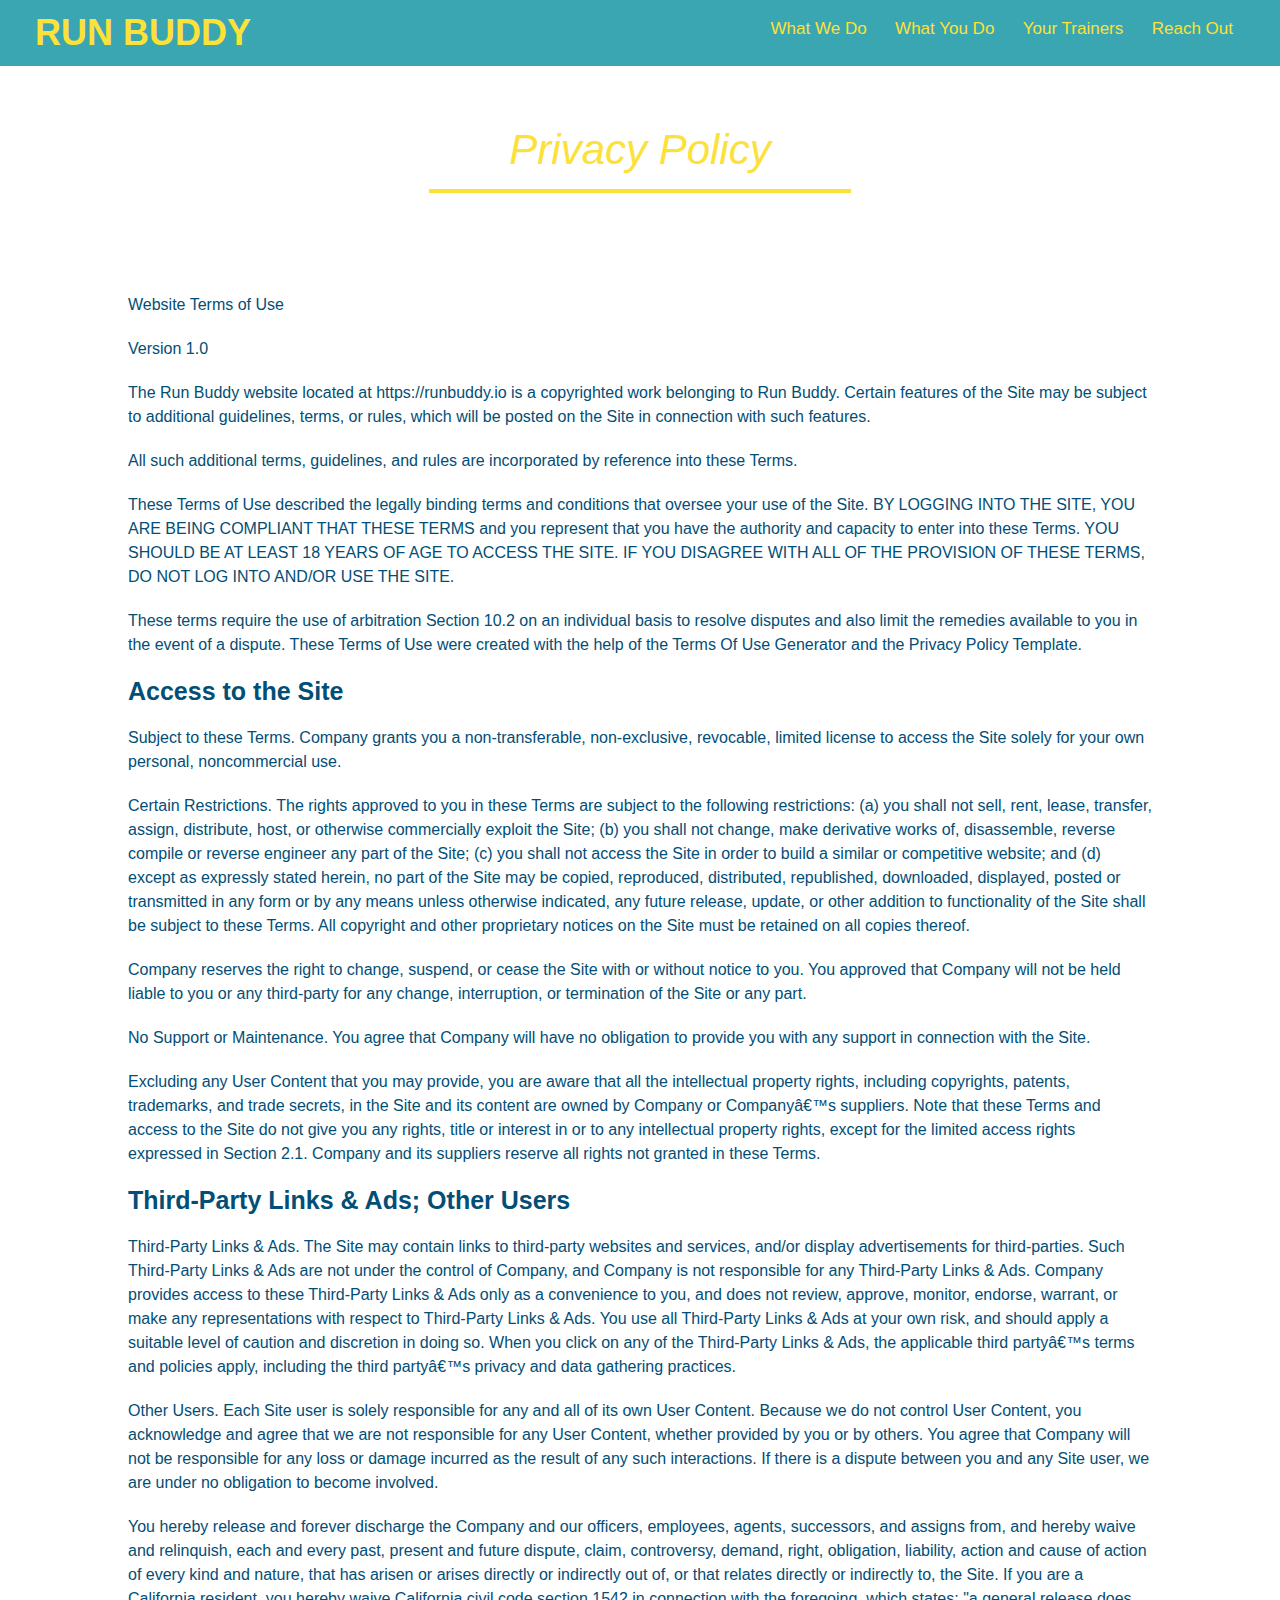
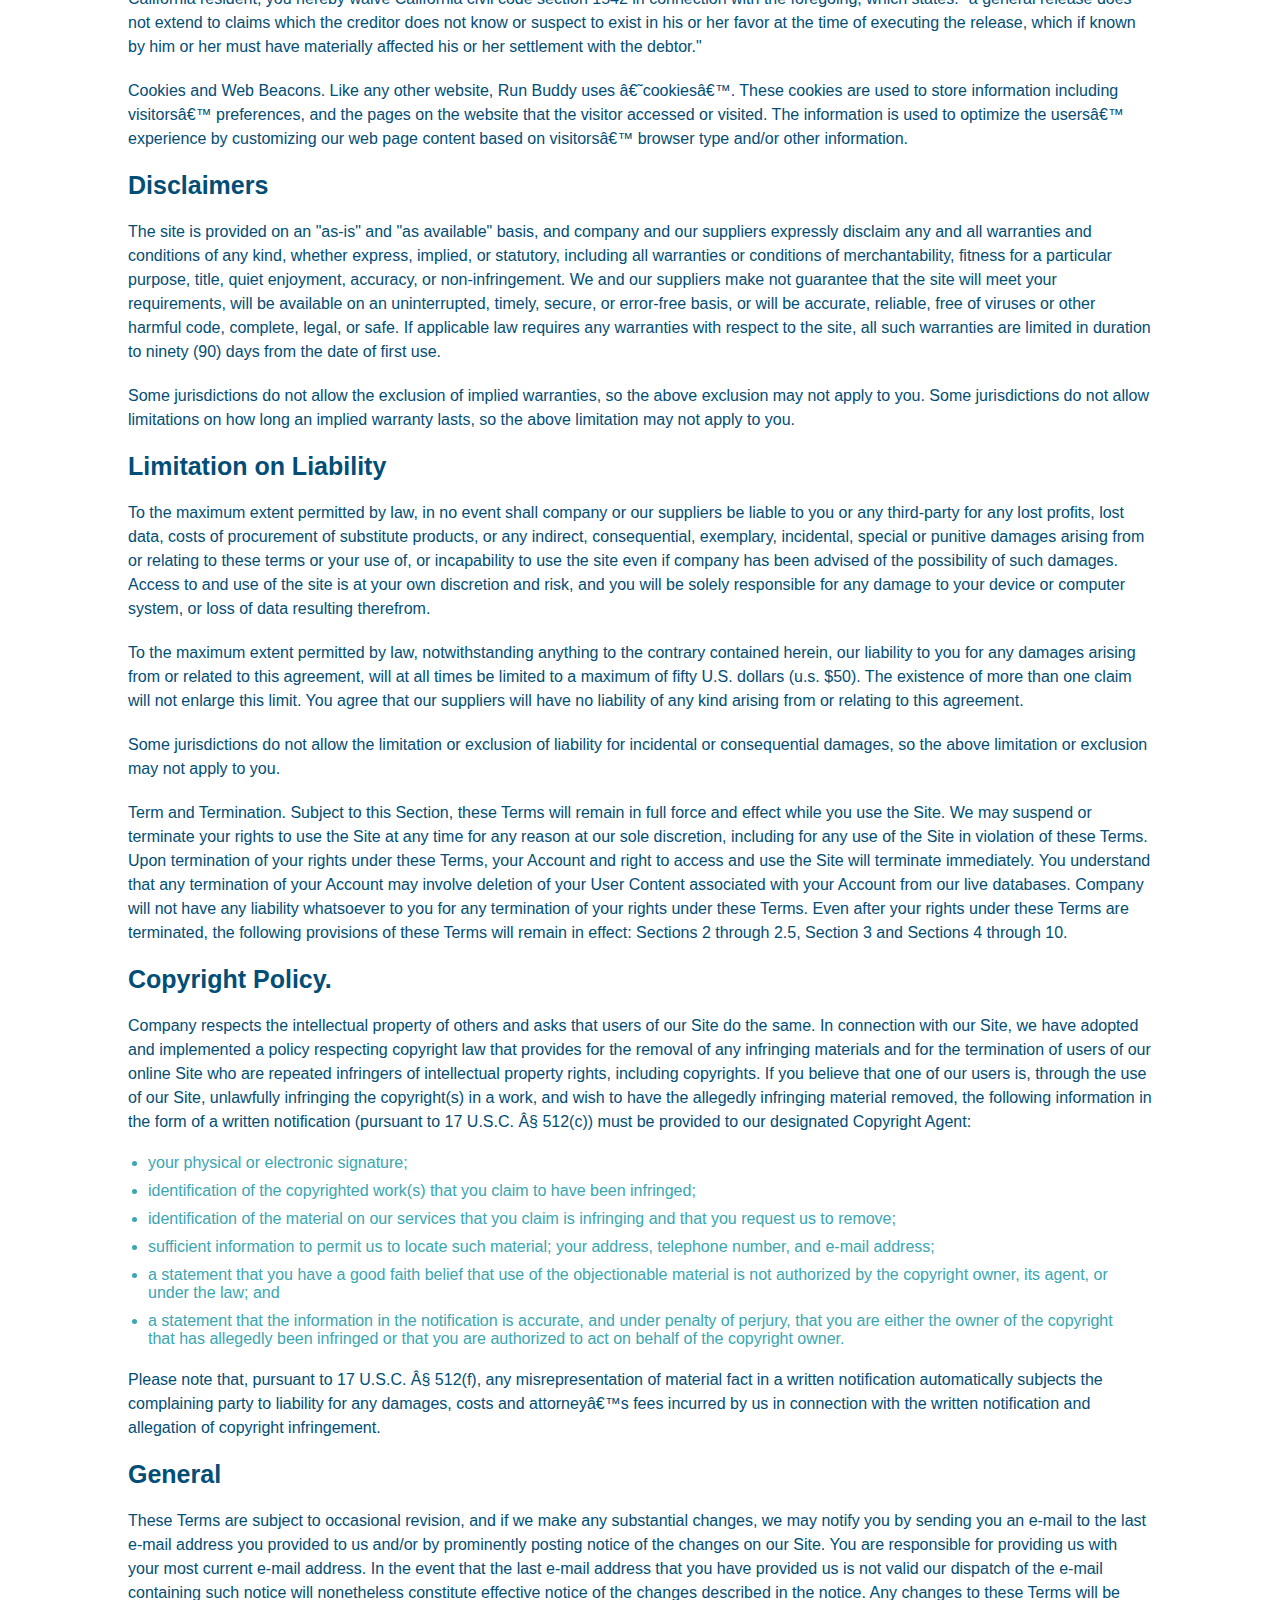
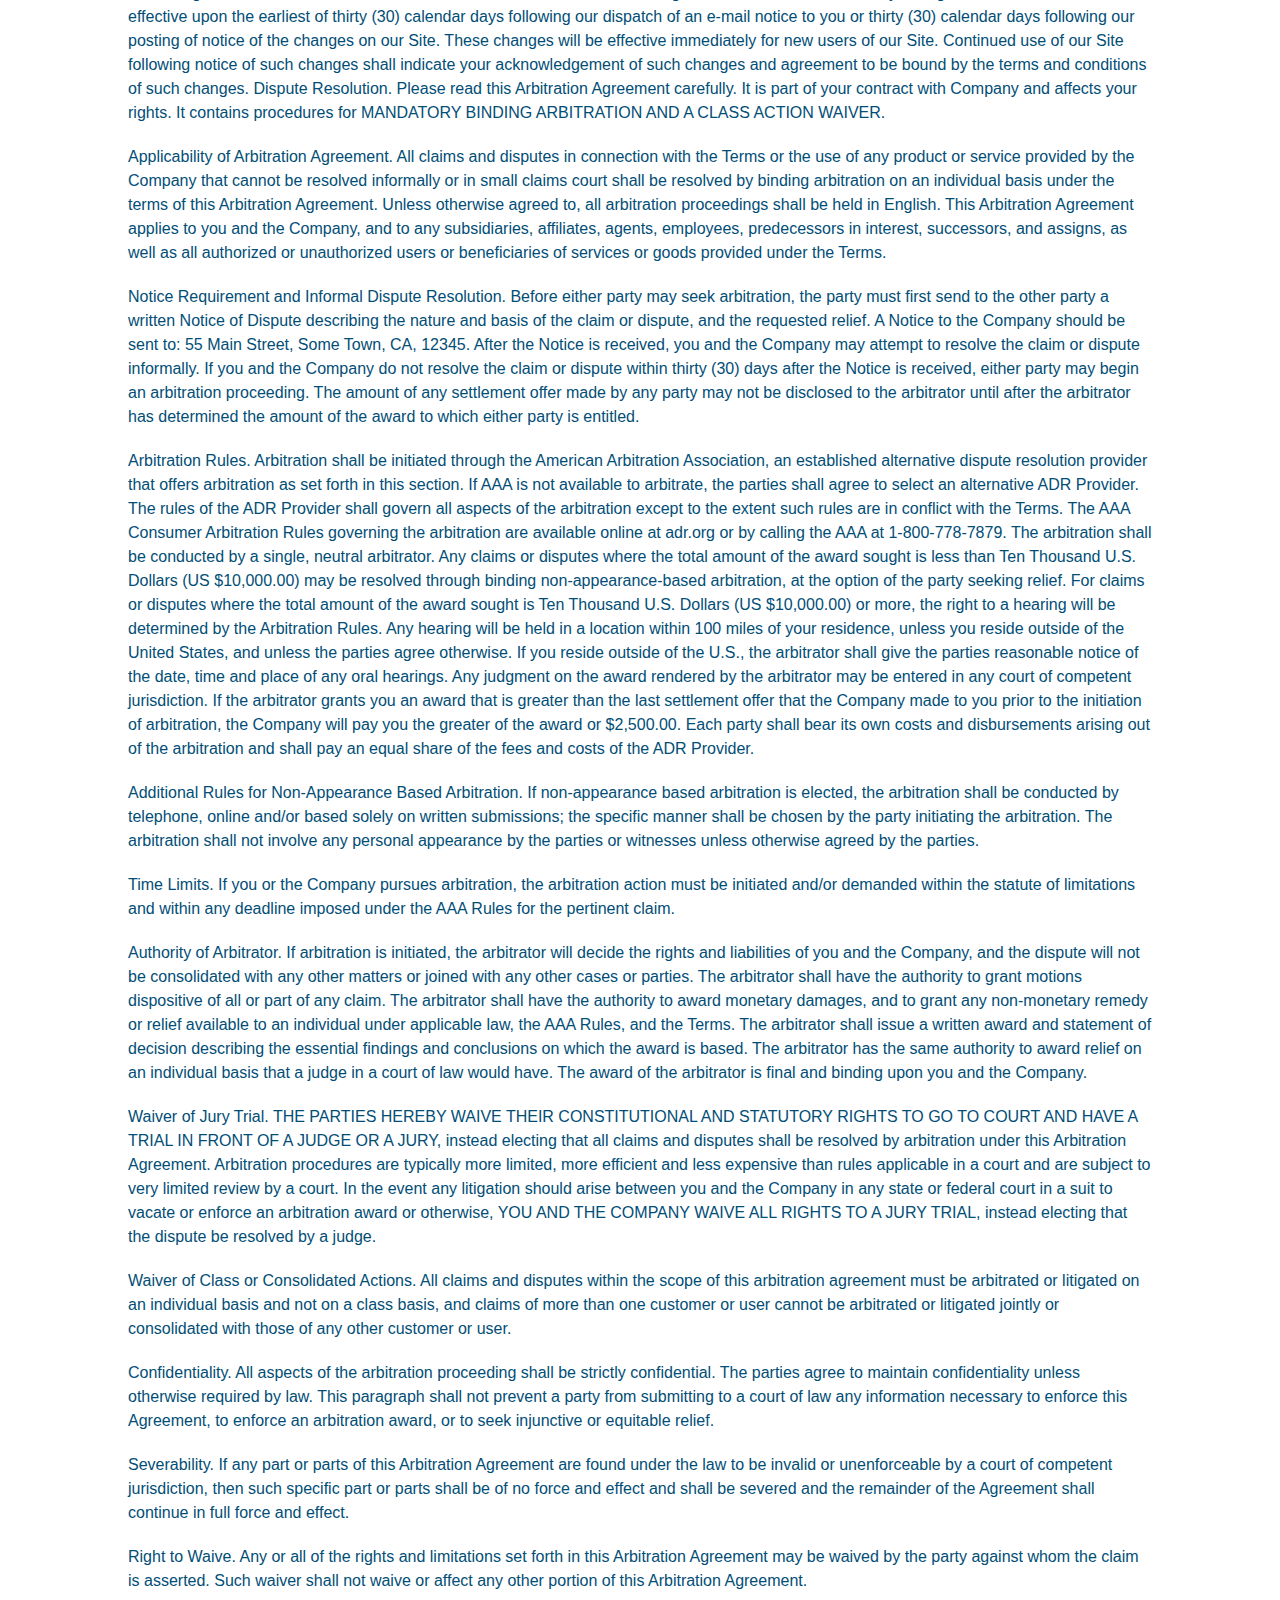
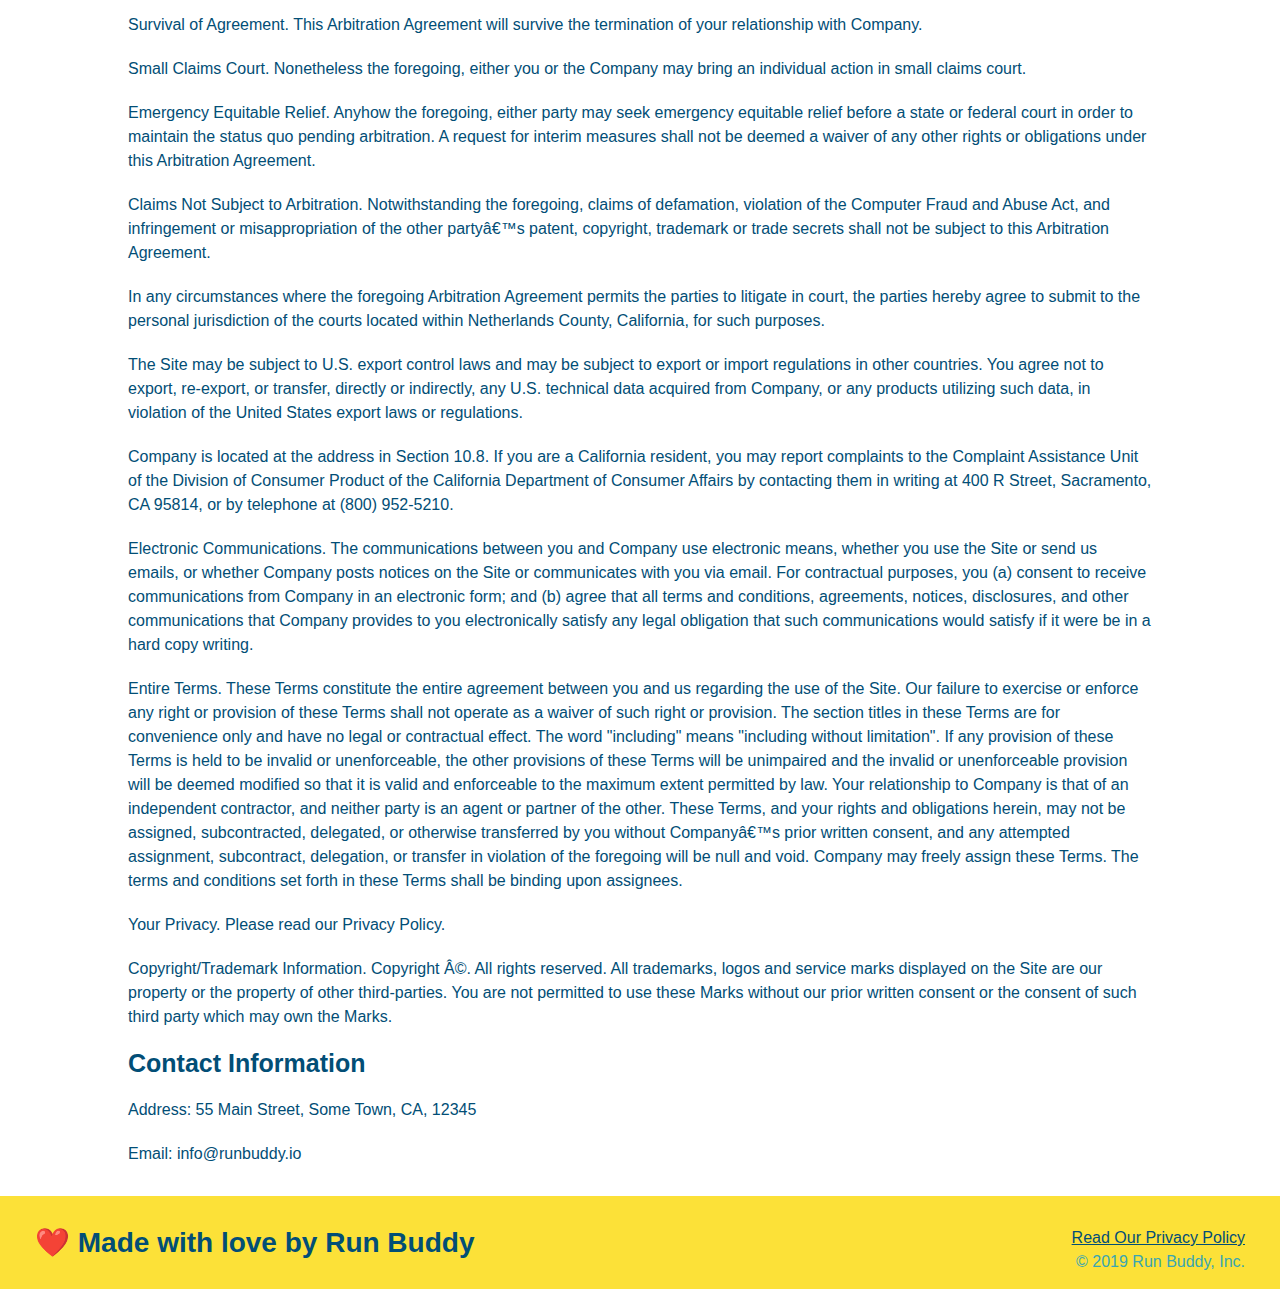
==== privacy-policy.html @ 0199afc4 "add privacy policy" ====
<!DOCTYPE html>
<html lang="en">
    <head>
        <meta charset="UTF-8" />
        <title>Privacy Policy - Run Buddy</title>
        <link rel="stylesheet" href="./assets/css/style.css">
        <link rel="stylesheet" href="./assets/css/secondary-styles.css">
    </head>
    <body>
        <header>
            <h1>
                <a href="/">RUN BUDDY</a>
            </h1>
            <nav>
                <ul>
                    <li>
                        <a href="./index.html#what-we-do">What We Do</a>
                    </li>
                    <li>
                        <a href="./index.html#what-you-do">What You Do</a>
                    </li>
                    <li>
                        <a href="./index.html#your-trainers">Your Trainers</a>
                    </li>
                    <li>
                        <a href="./index.html#reach-out">Reach Out</a>
                    </li>
                </ul>
            </nav>
        </header>
        <section class="hero">
            <h2 class="page-title">
                Privacy Policy
            </h2>
        </section>
        <article class="secondary-content">
            <div class="hero hero-secondary"></div>
            <p>
                Website Terms of Use
              </p>
        
              <p>
                Version 1.0
              </p>
        
              <p>
                The Run Buddy website located at https://runbuddy.io is a copyrighted work belonging to Run Buddy. Certain
                features of the Site may be subject to additional guidelines, terms, or rules, which will be posted on the Site
                in connection with such features.
              </p>
        
              <p>
                All such additional terms, guidelines, and rules are incorporated by reference into these Terms.
              </p>
        
              <p>
                These Terms of Use described the legally binding terms and conditions that oversee your use of the Site. BY
                LOGGING INTO THE SITE, YOU ARE BEING COMPLIANT THAT THESE TERMS and you represent that you have the authority
                and capacity to enter into these Terms. YOU SHOULD BE AT LEAST 18 YEARS OF AGE TO ACCESS THE SITE. IF YOU
                DISAGREE WITH ALL OF THE PROVISION OF THESE TERMS, DO NOT LOG INTO AND/OR USE THE SITE.
              </p>
        
              <p>
                These terms require the use of arbitration Section 10.2 on an individual basis to resolve disputes and also
                limit the remedies available to you in the event of a dispute. These Terms of Use were created with the help of
                the Terms Of Use Generator and the Privacy Policy Template.
              </p>
        
              <h3>
                Access to the Site
              </h3>
        
              <p>
                Subject to these Terms. Company grants you a non-transferable, non-exclusive, revocable, limited license to
                access the Site solely for your own personal, noncommercial use.
              </p>
        
              <p>
                Certain Restrictions. The rights approved to you in these Terms are subject to the following restrictions: (a)
                you shall not sell, rent, lease, transfer, assign, distribute, host, or otherwise commercially exploit the Site;
                (b) you shall not change, make derivative works of, disassemble, reverse compile or reverse engineer any part of
                the Site; (c) you shall not access the Site in order to build a similar or competitive website; and (d) except
                as expressly stated herein, no part of the Site may be copied, reproduced, distributed, republished, downloaded,
                displayed, posted or transmitted in any form or by any means unless otherwise indicated, any future release,
                update, or other addition to functionality of the Site shall be subject to these Terms. All copyright and other
                proprietary notices on the Site must be retained on all copies thereof.
              </p>
        
              <p>
                Company reserves the right to change, suspend, or cease the Site with or without notice to you. You approved
                that Company will not be held liable to you or any third-party for any change, interruption, or termination of
                the Site or any part.
              </p>
        
              <p>
                No Support or Maintenance. You agree that Company will have no obligation to provide you with any support in
                connection with the Site.
              </p>
        
              <p>
                Excluding any User Content that you may provide, you are aware that all the intellectual property rights,
                including copyrights, patents, trademarks, and trade secrets, in the Site and its content are owned by Company
                or Companyâ€™s suppliers. Note that these Terms and access to the Site do not give you any rights, title or
                interest in or to any intellectual property rights, except for the limited access rights expressed in Section
                2.1. Company and its suppliers reserve all rights not granted in these Terms.
              </p>
        
              <h3>
                Third-Party Links & Ads; Other Users
              </h3>
        
              <p>
                Third-Party Links & Ads. The Site may contain links to third-party websites and services, and/or display
                advertisements for third-parties. Such Third-Party Links & Ads are not under the control of Company, and Company
                is not responsible for any Third-Party Links & Ads. Company provides access to these Third-Party Links & Ads
                only as a convenience to you, and does not review, approve, monitor, endorse, warrant, or make any
                representations with respect to Third-Party Links & Ads. You use all Third-Party Links & Ads at your own risk,
                and should apply a suitable level of caution and discretion in doing so. When you click on any of the
                Third-Party Links & Ads, the applicable third partyâ€™s terms and policies apply, including the third partyâ€™s
                privacy and data gathering practices.
              </p>
        
              <p>
                Other Users. Each Site user is solely responsible for any and all of its own User Content. Because we do not
                control User Content, you acknowledge and agree that we are not responsible for any User Content, whether
                provided by you or by others. You agree that Company will not be responsible for any loss or damage incurred as
                the result of any such interactions. If there is a dispute between you and any Site user, we are under no
                obligation to become involved.
              </p>
        
              <p>
                You hereby release and forever discharge the Company and our officers, employees, agents, successors, and
                assigns from, and hereby waive and relinquish, each and every past, present and future dispute, claim,
                controversy, demand, right, obligation, liability, action and cause of action of every kind and nature, that has
                arisen or arises directly or indirectly out of, or that relates directly or indirectly to, the Site. If you are
                a California resident, you hereby waive California civil code section 1542 in connection with the foregoing,
                which states: "a general release does not extend to claims which the creditor does not know or suspect to exist
                in his or her favor at the time of executing the release, which if known by him or her must have materially
                affected his or her settlement with the debtor."
              </p>
        
              <p>
                Cookies and Web Beacons. Like any other website, Run Buddy uses â€˜cookiesâ€™. These cookies are used to store
                information including visitorsâ€™ preferences, and the pages on the website that the visitor accessed or visited.
                The information is used to optimize the usersâ€™ experience by customizing our web page content based on visitorsâ€™
                browser type and/or other information.
              </p>
        
              <h3>
                Disclaimers
              </h3>
        
              <p>
                The site is provided on an "as-is" and "as available" basis, and company and our suppliers expressly disclaim
                any and all warranties and conditions of any kind, whether express, implied, or statutory, including all
                warranties or conditions of merchantability, fitness for a particular purpose, title, quiet enjoyment, accuracy,
                or non-infringement. We and our suppliers make not guarantee that the site will meet your requirements, will be
                available on an uninterrupted, timely, secure, or error-free basis, or will be accurate, reliable, free of
                viruses or other harmful code, complete, legal, or safe. If applicable law requires any warranties with respect
                to the site, all such warranties are limited in duration to ninety (90) days from the date of first use.
              </p>
        
              <p>
                Some jurisdictions do not allow the exclusion of implied warranties, so the above exclusion may not apply to
                you. Some jurisdictions do not allow limitations on how long an implied warranty lasts, so the above limitation
                may not apply to you.
              </p>
        
              <h3>
                Limitation on Liability
              </h3>
        
              <p>
                To the maximum extent permitted by law, in no event shall company or our suppliers be liable to you or any
                third-party for any lost profits, lost data, costs of procurement of substitute products, or any indirect,
                consequential, exemplary, incidental, special or punitive damages arising from or relating to these terms or
                your use of, or incapability to use the site even if company has been advised of the possibility of such
                damages. Access to and use of the site is at your own discretion and risk, and you will be solely responsible
                for any damage to your device or computer system, or loss of data resulting therefrom.
              </p>
        
              <p>
                To the maximum extent permitted by law, notwithstanding anything to the contrary contained herein, our liability
                to you for any damages arising from or related to this agreement, will at all times be limited to a maximum of
                fifty U.S. dollars (u.s. $50). The existence of more than one claim will not enlarge this limit. You agree that
                our suppliers will have no liability of any kind arising from or relating to this agreement.
              </p>
        
              <p>
                Some jurisdictions do not allow the limitation or exclusion of liability for incidental or consequential
                damages, so the above limitation or exclusion may not apply to you.
              </p>
        
              <p>
                Term and Termination. Subject to this Section, these Terms will remain in full force and effect while you use
                the Site. We may suspend or terminate your rights to use the Site at any time for any reason at our sole
                discretion, including for any use of the Site in violation of these Terms. Upon termination of your rights under
                these Terms, your Account and right to access and use the Site will terminate immediately. You understand that
                any termination of your Account may involve deletion of your User Content associated with your Account from our
                live databases. Company will not have any liability whatsoever to you for any termination of your rights under
                these Terms. Even after your rights under these Terms are terminated, the following provisions of these Terms
                will remain in effect: Sections 2 through 2.5, Section 3 and Sections 4 through 10.
              </p>
        
              <h3>
                Copyright Policy.
              </h3>
        
              <p>
                Company respects the intellectual property of others and asks that users of our Site do the same. In connection
                with our Site, we have adopted and implemented a policy respecting copyright law that provides for the removal
                of any infringing materials and for the termination of users of our online Site who are repeated infringers of
                intellectual property rights, including copyrights. If you believe that one of our users is, through the use of
                our Site, unlawfully infringing the copyright(s) in a work, and wish to have the allegedly infringing material
                removed, the following information in the form of a written notification (pursuant to 17 U.S.C. Â§ 512(c)) must
                be provided to our designated Copyright Agent:
              </p>
        
              <ul>
                <li>
                  your physical or electronic signature;
                </li>
                <li>
                  identification of the copyrighted work(s) that you claim to have been infringed;
                </li>
                <li>
                  identification of the material on our services that you claim is infringing and that you request us to remove;
                </li>
                <li>
                  sufficient information to permit us to locate such material; your address, telephone number, and e-mail
                  address;
                </li>
                <li>
                  a statement that you have a good faith belief that use of the objectionable material is not authorized by the
                  copyright owner, its agent, or under the law; and
                </li>
                <li>
                  a statement that the information in the notification is accurate, and under penalty of perjury, that you are
                  either the owner of the copyright that has allegedly been infringed or that you are authorized to act on
                  behalf of the copyright owner.
                </li>
              </ul>
        
              <p>
                Please note that, pursuant to 17 U.S.C. Â§ 512(f), any misrepresentation of material fact in a written
                notification automatically subjects the complaining party to liability for any damages, costs and attorneyâ€™s
                fees incurred by us in connection with the written notification and allegation of copyright infringement.
              </p>
        
              <h3>
                General
              </h3>
        
              <p>
                These Terms are subject to occasional revision, and if we make any substantial changes, we may notify you by
                sending you an e-mail to the last e-mail address you provided to us and/or by prominently posting notice of the
                changes on our Site. You are responsible for providing us with your most current e-mail address. In the event
                that the last e-mail address that you have provided us is not valid our dispatch of the e-mail containing such
                notice will nonetheless constitute effective notice of the changes described in the notice. Any changes to these
                Terms will be effective upon the earliest of thirty (30) calendar days following our dispatch of an e-mail
                notice to you or thirty (30) calendar days following our posting of notice of the changes on our Site. These
                changes will be effective immediately for new users of our Site. Continued use of our Site following notice of
                such changes shall indicate your acknowledgement of such changes and agreement to be bound by the terms and
                conditions of such changes. Dispute Resolution. Please read this Arbitration Agreement carefully. It is part of
                your contract with Company and affects your rights. It contains procedures for MANDATORY BINDING ARBITRATION AND
                A CLASS ACTION WAIVER.
              </p>
        
              <p>
                Applicability of Arbitration Agreement. All claims and disputes in connection with the Terms or the use of any
                product or service provided by the Company that cannot be resolved informally or in small claims court shall be
                resolved by binding arbitration on an individual basis under the terms of this Arbitration Agreement. Unless
                otherwise agreed to, all arbitration proceedings shall be held in English. This Arbitration Agreement applies to
                you and the Company, and to any subsidiaries, affiliates, agents, employees, predecessors in interest,
                successors, and assigns, as well as all authorized or unauthorized users or beneficiaries of services or goods
                provided under the Terms.
              </p>
        
              <p>
                Notice Requirement and Informal Dispute Resolution. Before either party may seek arbitration, the party must
                first send to the other party a written Notice of Dispute describing the nature and basis of the claim or
                dispute, and the requested relief. A Notice to the Company should be sent to: 55 Main Street, Some Town, CA,
                12345. After the Notice is received, you and the Company may attempt to resolve the claim or dispute informally.
                If you and the Company do not resolve the claim or dispute within thirty (30) days after the Notice is received,
                either party may begin an arbitration proceeding. The amount of any settlement offer made by any party may not
                be disclosed to the arbitrator until after the arbitrator has determined the amount of the award to which either
                party is entitled.
              </p>
        
              <p>
                Arbitration Rules. Arbitration shall be initiated through the American Arbitration Association, an established
                alternative dispute resolution provider that offers arbitration as set forth in this section. If AAA is not
                available to arbitrate, the parties shall agree to select an alternative ADR Provider. The rules of the ADR
                Provider shall govern all aspects of the arbitration except to the extent such rules are in conflict with the
                Terms. The AAA Consumer Arbitration Rules governing the arbitration are available online at adr.org or by
                calling the AAA at 1-800-778-7879. The arbitration shall be conducted by a single, neutral arbitrator. Any
                claims or disputes where the total amount of the award sought is less than Ten Thousand U.S. Dollars (US
                $10,000.00) may be resolved through binding non-appearance-based arbitration, at the option of the party seeking
                relief. For claims or disputes where the total amount of the award sought is Ten Thousand U.S. Dollars (US
                $10,000.00) or more, the right to a hearing will be determined by the Arbitration Rules. Any hearing will be
                held in a location within 100 miles of your residence, unless you reside outside of the United States, and
                unless the parties agree otherwise. If you reside outside of the U.S., the arbitrator shall give the parties
                reasonable notice of the date, time and place of any oral hearings. Any judgment on the award rendered by the
                arbitrator may be entered in any court of competent jurisdiction. If the arbitrator grants you an award that is
                greater than the last settlement offer that the Company made to you prior to the initiation of arbitration, the
                Company will pay you the greater of the award or $2,500.00. Each party shall bear its own costs and
                disbursements arising out of the arbitration and shall pay an equal share of the fees and costs of the ADR
                Provider.
              </p>
        
              <p>
                Additional Rules for Non-Appearance Based Arbitration. If non-appearance based arbitration is elected, the
                arbitration shall be conducted by telephone, online and/or based solely on written submissions; the specific
                manner shall be chosen by the party initiating the arbitration. The arbitration shall not involve any personal
                appearance by the parties or witnesses unless otherwise agreed by the parties.
              </p>
        
              <p>
                Time Limits. If you or the Company pursues arbitration, the arbitration action must be initiated and/or demanded
                within the statute of limitations and within any deadline imposed under the AAA Rules for the pertinent claim.
              </p>
        
              <p>
                Authority of Arbitrator. If arbitration is initiated, the arbitrator will decide the rights and liabilities of
                you and the Company, and the dispute will not be consolidated with any other matters or joined with any other
                cases or parties. The arbitrator shall have the authority to grant motions dispositive of all or part of any
                claim. The arbitrator shall have the authority to award monetary damages, and to grant any non-monetary remedy
                or relief available to an individual under applicable law, the AAA Rules, and the Terms. The arbitrator shall
                issue a written award and statement of decision describing the essential findings and conclusions on which the
                award is based. The arbitrator has the same authority to award relief on an individual basis that a judge in a
                court of law would have. The award of the arbitrator is final and binding upon you and the Company.
              </p>
        
              <p>
                Waiver of Jury Trial. THE PARTIES HEREBY WAIVE THEIR CONSTITUTIONAL AND STATUTORY RIGHTS TO GO TO COURT AND HAVE
                A TRIAL IN FRONT OF A JUDGE OR A JURY, instead electing that all claims and disputes shall be resolved by
                arbitration under this Arbitration Agreement. Arbitration procedures are typically more limited, more efficient
                and less expensive than rules applicable in a court and are subject to very limited review by a court. In the
                event any litigation should arise between you and the Company in any state or federal court in a suit to vacate
                or enforce an arbitration award or otherwise, YOU AND THE COMPANY WAIVE ALL RIGHTS TO A JURY TRIAL, instead
                electing that the dispute be resolved by a judge.
              </p>
        
              <p>
                Waiver of Class or Consolidated Actions. All claims and disputes within the scope of this arbitration agreement
                must be arbitrated or litigated on an individual basis and not on a class basis, and claims of more than one
                customer or user cannot be arbitrated or litigated jointly or consolidated with those of any other customer or
                user.
              </p>
        
              <p>
                Confidentiality. All aspects of the arbitration proceeding shall be strictly confidential. The parties agree to
                maintain confidentiality unless otherwise required by law. This paragraph shall not prevent a party from
                submitting to a court of law any information necessary to enforce this Agreement, to enforce an arbitration
                award, or to seek injunctive or equitable relief.
              </p>
        
              <p>
                Severability. If any part or parts of this Arbitration Agreement are found under the law to be invalid or
                unenforceable by a court of competent jurisdiction, then such specific part or parts shall be of no force and
                effect and shall be severed and the remainder of the Agreement shall continue in full force and effect.
              </p>
        
              <p>
                Right to Waive. Any or all of the rights and limitations set forth in this Arbitration Agreement may be waived
                by the party against whom the claim is asserted. Such waiver shall not waive or affect any other portion of this
                Arbitration Agreement.
              </p>
        
              <p>
                Survival of Agreement. This Arbitration Agreement will survive the termination of your relationship with
                Company.
              </p>
        
              <p>
                Small Claims Court. Nonetheless the foregoing, either you or the Company may bring an individual action in small
                claims court.
              </p>
        
              <p>
                Emergency Equitable Relief. Anyhow the foregoing, either party may seek emergency equitable relief before a
                state or federal court in order to maintain the status quo pending arbitration. A request for interim measures
                shall not be deemed a waiver of any other rights or obligations under this Arbitration Agreement.
              </p>
        
              <p>
                Claims Not Subject to Arbitration. Notwithstanding the foregoing, claims of defamation, violation of the
                Computer Fraud and Abuse Act, and infringement or misappropriation of the other partyâ€™s patent, copyright,
                trademark or trade secrets shall not be subject to this Arbitration Agreement.
              </p>
        
              <p>
                In any circumstances where the foregoing Arbitration Agreement permits the parties to litigate in court, the
                parties hereby agree to submit to the personal jurisdiction of the courts located within Netherlands County,
                California, for such purposes.
              </p>
        
              <p>
                The Site may be subject to U.S. export control laws and may be subject to export or import regulations in other
                countries. You agree not to export, re-export, or transfer, directly or indirectly, any U.S. technical data
                acquired from Company, or any products utilizing such data, in violation of the United States export laws or
                regulations.
              </p>
        
              <p>
                Company is located at the address in Section 10.8. If you are a California resident, you may report complaints
                to the Complaint Assistance Unit of the Division of Consumer Product of the California Department of Consumer
                Affairs by contacting them in writing at 400 R Street, Sacramento, CA 95814, or by telephone at (800) 952-5210.
              </p>
        
              <p>
                Electronic Communications. The communications between you and Company use electronic means, whether you use the
                Site or send us emails, or whether Company posts notices on the Site or communicates with you via email. For
                contractual purposes, you (a) consent to receive communications from Company in an electronic form; and (b)
                agree that all terms and conditions, agreements, notices, disclosures, and other communications that Company
                provides to you electronically satisfy any legal obligation that such communications would satisfy if it were be
                in a hard copy writing.
              </p>
        
              <p>
                Entire Terms. These Terms constitute the entire agreement between you and us regarding the use of the Site. Our
                failure to exercise or enforce any right or provision of these Terms shall not operate as a waiver of such right
                or provision. The section titles in these Terms are for convenience only and have no legal or contractual
                effect. The word "including" means "including without limitation". If any provision of these Terms is held to be
                invalid or unenforceable, the other provisions of these Terms will be unimpaired and the invalid or
                unenforceable provision will be deemed modified so that it is valid and enforceable to the maximum extent
                permitted by law. Your relationship to Company is that of an independent contractor, and neither party is an
                agent or partner of the other. These Terms, and your rights and obligations herein, may not be assigned,
                subcontracted, delegated, or otherwise transferred by you without Companyâ€™s prior written consent, and any
                attempted assignment, subcontract, delegation, or transfer in violation of the foregoing will be null and void.
                Company may freely assign these Terms. The terms and conditions set forth in these Terms shall be binding upon
                assignees.
              </p>
        
              <p>
                Your Privacy. Please read our Privacy Policy.
              </p>
        
              <p>
                Copyright/Trademark Information. Copyright Â©. All rights reserved. All trademarks, logos and service marks
                displayed on the Site are our property or the property of other third-parties. You are not permitted to use
                these Marks without our prior written consent or the consent of such third party which may own the Marks.
              </p>
        
              <h3>
                Contact Information
              </h3>
        
              <p>
                Address: 55 Main Street, Some Town, CA, 12345
              </p>
        
              <p>
                Email: info@runbuddy.io
              </p>
        
        </article>
        <footer>
            <h2> ❤️ Made with love by Run Buddy</h2>
            <div>
                <a href="">Read Our Privacy Policy</a><br />
                &copy; 2019 Run Buddy, Inc.
            </div>
        </footer>
    </body>
</html>
---- assets/css/style.css ----
* {
    margin: 0;
    padding: 0;
    box-sizing: border-box;
}
body {
    /* more on this crazy alphanumerical value in a minute! */
    color: #39a6b2;
    font-family: Helvetica, Arial, sans-serif;
}

/* apply styles to <header> */
header {
    padding: 12px 35px;
    background-color: #39a6b2;
}

header h1 {
    font-weight: bold;
    font-size: 36px;
    color: #fce138;
    margin: 0;
    display: inline;
}
header a {
    text-decoration: none;
    color: #fce138;
}

header nav {
    float: right;
    margin: 7px 0;
}

header nav ul li {
    display: inline;
}

header nav ul li a {
    margin: 0 12px;
    font-weight: lighter;
    font-size: 17px;
}

footer {
    background: #fce138;
    width: 100%;
    padding: 30px 35px;
}

footer h2 {
    display: inline;
    color: #024e76;
    font-size: 28px;
    margin: 0;
}

footer div {
    float: right;
    line-height: 1.5;
    text-align: right;
}

footer a {
    color: #024e76;
}

section {
    padding: 60px;
}

/* Hero Style Start */
.hero {
    background-image: url("../images/hero-bg.jpg");
    height: 600px;
    background-size: cover;
    background-position: center;
    position: relative;
}

.hero-form {
    border: solid 3px #024e76;
    background-color: #fce138;
    padding: 20px;
    width: 500px;
    color: #024e76;
    position: absolute;
    bottom: 120px;
    right: 140px;
}

.hero-form p {
    margin: 5px 0 15px 0;
}

.hero-form h3 {
    font-size:  24px;
    margin: 0;
}

.hero-form p {
    margin: 5px 0 15px 0;
}

.form-input {
    border: 1px solid #024e76;
    display: block;
    padding: 7px 15px;
    font-size: 16px;
    color: #024e76;
    width: 100%;
    margin-bottom: 15px;
}

.hero-form button {
    color: #fce138;
    background-color: #024e76;
    border: none;
    padding: 10px 20px;
    font-size: 16px;
}
/* Hero Style End */

.intro {
    text-align: center;
}

.intro p {
    /* add this alongside your other declarations */
    margin: 0 auto;
    line-height: 1.7;
    color: #39a6b2;
    width: 80%;
    font-size: 20px;
}

.steps {
    text-align: center;
    background: #fce138;
}

.steps div {
    margin-bottom: 80px;
}

.steps img {
    width: 15%;
    margin: 10px 0;
}

.steps h3 {
    color: #024e76;
    font-size: 46px;
    margin-top: 10px;
}

.steps p {
    color: #39a6b2;
    font-size: 23px;
}

.steps span {
    font-size: 38px;
}

.section-title {
    font-size: 55px;
    color: #024e76;
    margin-bottom: 35px;
    padding: 0 100px 20px 100px;
    display: inline-block;
    border-bottom: 3px solid;
}

.primary-border {
    border-color: #fce138;
}

.secondary-border {
    border-color: #39a6b2;
}

.trainers {
    text-align: center;
}

.trainer {
    width: 900px;
    margin: 0 auto 30px auto;
    background: #024e76;
    color: #fce138;
    overflow: auto;
}

.trainer img {
    width: 35%;
    float: left;
}

.trainer-bio {
    padding: 35px;
    float: left;
    width: 65%;
}

.text-left {
    text-align: left;
}

.text-right {
    text-align: right;
}

.trainer-bio h3 {
    font-size: 32px;
    margin-bottom: 8px;
}

.trainer-bio h4 {
    font-weight: lighter;
    font-size: 26px;
    margin-bottom: 25px;
}

.trainer-bio p {
    font-size: 17px;
    line-height: 1.3;
}

.section-title {
    font-size: 55px;
    display: inline-block;
    padding: 0 100px 20px 100px;
    border-bottom: 3px solid;
    margin-bottom: 35px;
    color: #024e76;
}

/* REACH OUT STYLES START */
.contact {
    text-align: center;
    background: #024e76;
}

.contact h2 {
    color: #fce138;
    border-color: #39a6b2;
}

.contact-info iframe {
    width: 400px;
    height: 400px;
}

.contact-info div {
    width: 410px;
    display: inline-block;
    vertical-align: top;
    text-align: left;
    margin: 30px 0 0 60px;
    color: white;
}

.contact-info h3 {
    color: #fce138;
    font-size: 32px;
}

.contact-info p, .contact-info address {
    margin: 20px 0;
    line-height: 1.5;
    font-size: 20px;
    font-style: normal;
}

.contact-info a {
    color: #fce138;
}

/* REACH OUT STYLES END */
---- assets/css/secondary-styles.css ----
.hero {
    background-image: url(../assets/images/hero-bg.jpg);
    background-size: cover;
    background-position: bottom;
    position: relative;
    height: auto;
    text-align: center;
    margin-bottom: 40px;
}

.page-title {
    color: #fce138;
    display: inline-block;
    border-bottom: 4px solid #fce138;
    padding: 0 80px 15px 80px;
    font-weight: normal;
    font-size: 42px;
    font-style: italic;
}

.secondary-content {
    width: 80%;
    margin: 0 auto 30px;
    color: #024e76;
}

.secondary-content h3 {
    font-size: 25px;
    margin: 20px 0 20px 0;
}

.secondary-content p {
    font-size: 16px;
    line-height: 1.5;
    margin: 20px 0 20px 0;
}

.secondary-content ul {
    margin: 15px 20px 15px 20px;
}

.secondary-content li {
    color: #39a6b2;
    margin: 10px 0 10px 0;
}
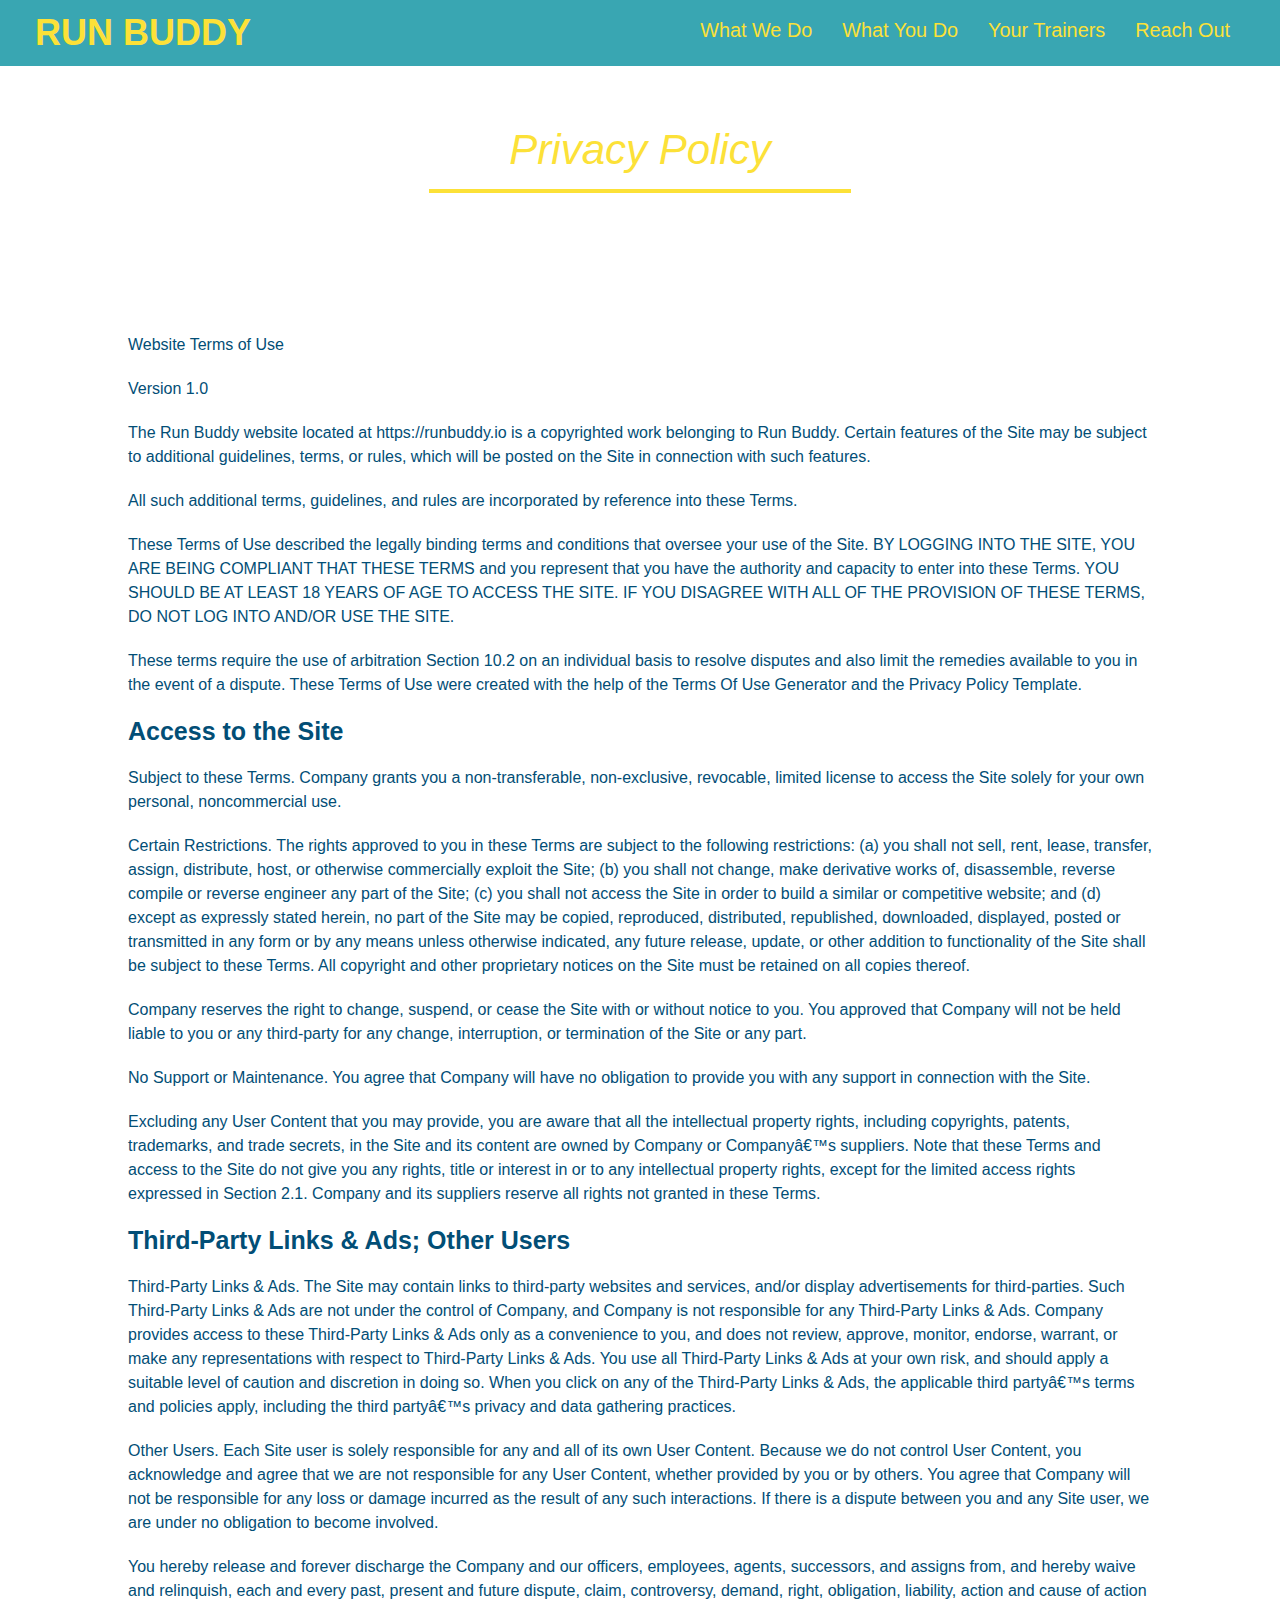
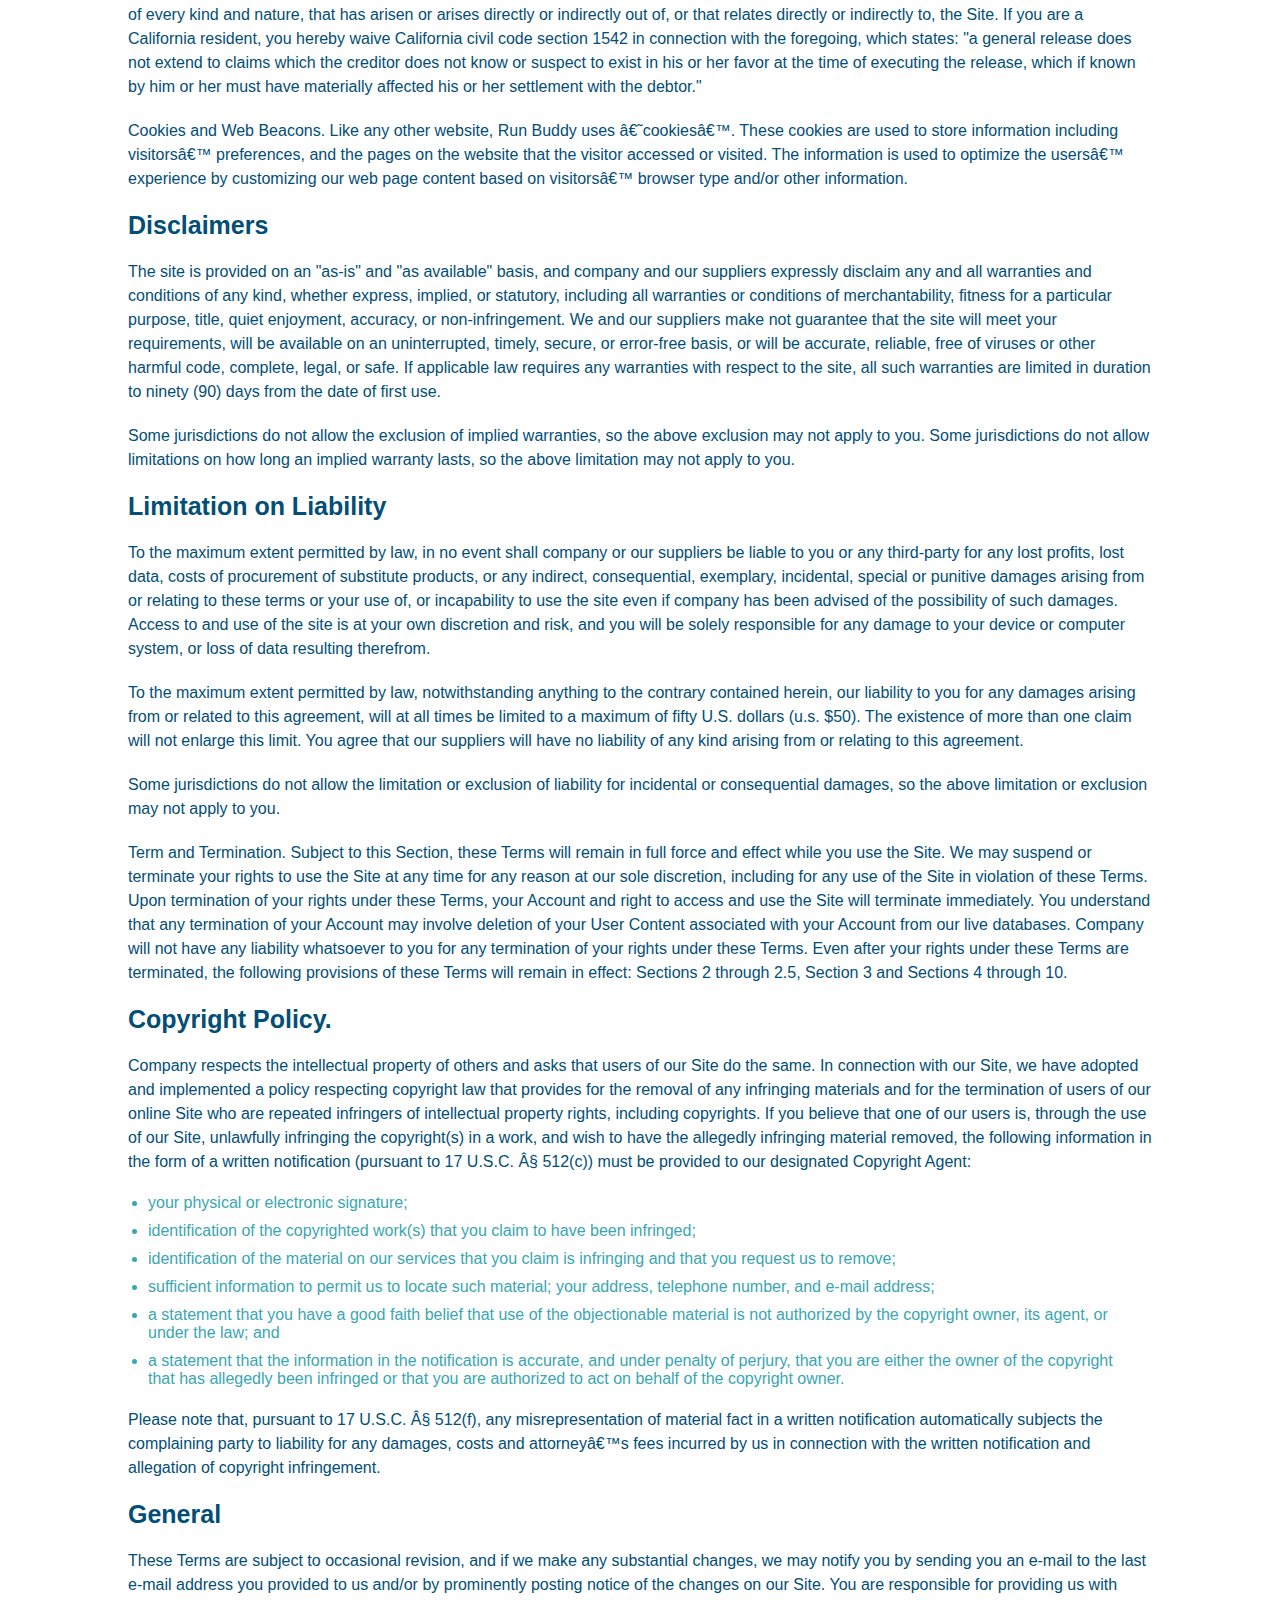
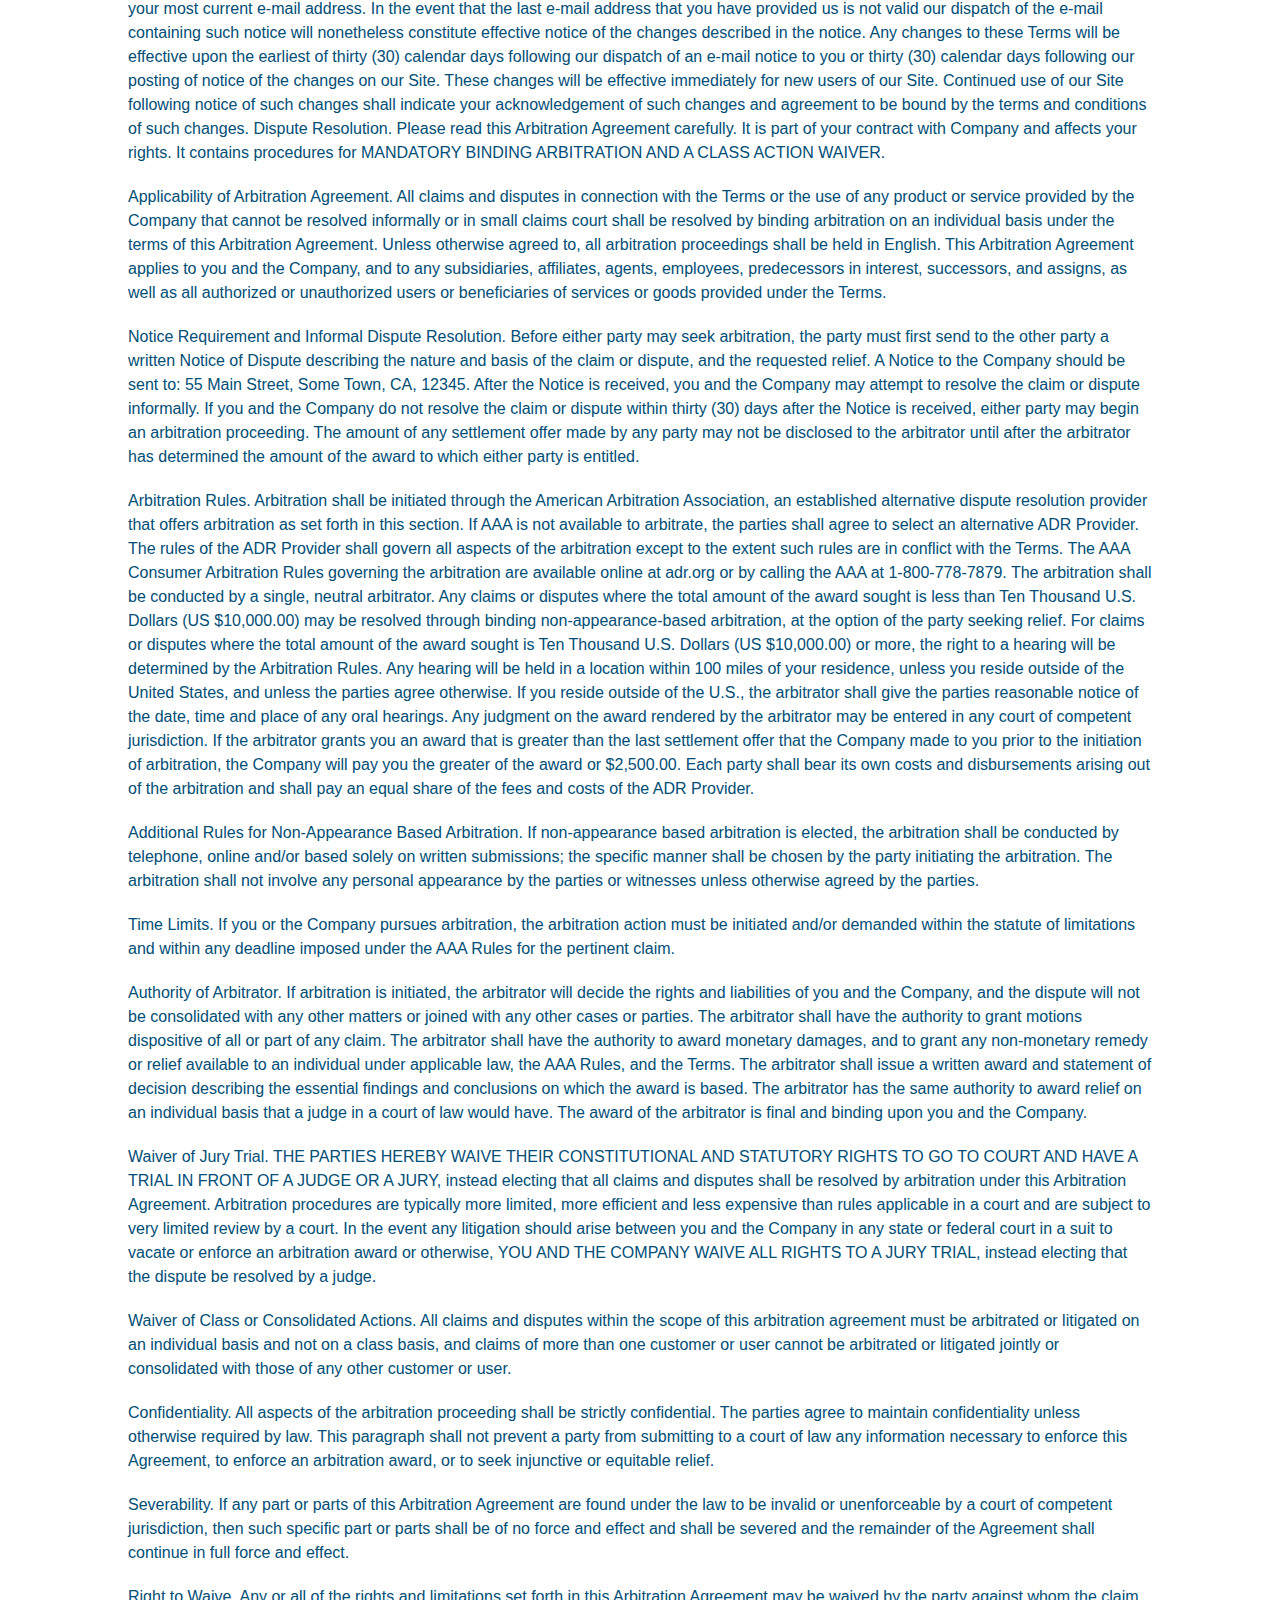
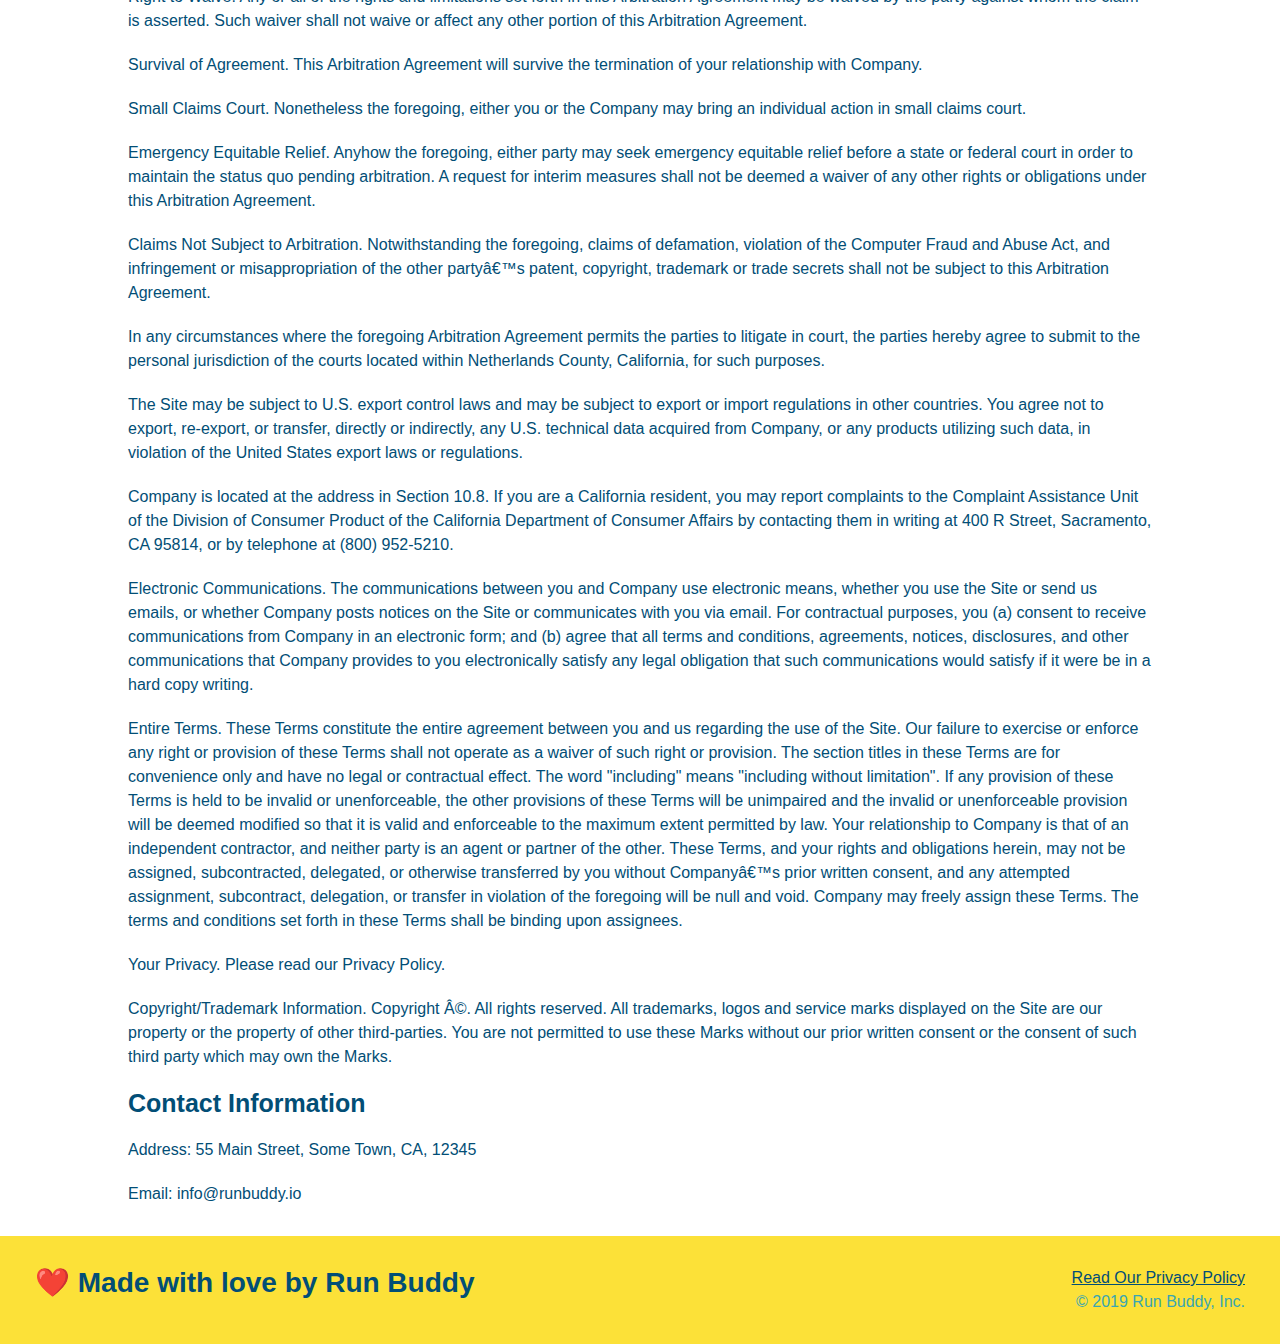
==== commit 0e76c98d: "add media queries" ====
--- a/privacy-policy.html
+++ b/privacy-policy.html
@@ -5,6 +5,7 @@
         <title>Privacy Policy - Run Buddy</title>
         <link rel="stylesheet" href="./assets/css/style.css">
         <link rel="stylesheet" href="./assets/css/secondary-styles.css">
+        <meta name="viewport" content="width=device-width, initial-scale=1.0" />
     </head>
     <body>
         <header>
--- a/assets/css/style.css
+++ b/assets/css/style.css
@@ -13,6 +13,9 @@
 header {
     padding: 12px 35px;
     background-color: #39a6b2;
+    display: flex;
+    justify-content: space-between;
+    flex-wrap: wrap;
 }
 
 header h1 {
@@ -20,7 +23,6 @@
     font-size: 36px;
     color: #fce138;
     margin: 0;
-    display: inline;
 }
 header a {
     text-decoration: none;
@@ -28,35 +30,39 @@
 }
 
 header nav {
-    float: right;
     margin: 7px 0;
 }
 
-header nav ul li {
-    display: inline;
+header nav ul {
+    display: flex;
+    flex-wrap: wrap;
+    justify-content: space-between;
+    align-items: center;
+    list-style: none;
 }
 
 header nav ul li a {
-    margin: 0 12px;
+    padding: 10px 15px;
     font-weight: lighter;
-    font-size: 17px;
+    font-size: 1.55vw;
 }
 
 footer {
     background: #fce138;
     width: 100%;
     padding: 30px 35px;
+    display: flex;
+    justify-content: space-between;
+    flex-wrap: wrap;
 }
 
 footer h2 {
-    display: inline;
     color: #024e76;
     font-size: 28px;
     margin: 0;
 }
 
 footer div {
-    float: right;
     line-height: 1.5;
     text-align: right;
 }
@@ -72,21 +78,21 @@
 /* Hero Style Start */
 .hero {
     background-image: url("../images/hero-bg.jpg");
-    height: 600px;
     background-size: cover;
     background-position: center;
-    position: relative;
+    display: flex;
+    justify-content: center;
+    flex-wrap: wrap;
+    align-items: flex-start;
 }
 
 .hero-form {
     border: solid 3px #024e76;
     background-color: #fce138;
     padding: 20px;
-    width: 500px;
-    color: #024e76;
-    position: absolute;
-    bottom: 120px;
-    right: 140px;
+    color: #024e76;
+    width: 40%;
+    margin: 3.5%;
 }
 
 .hero-form p {
@@ -119,11 +125,22 @@
     padding: 10px 20px;
     font-size: 16px;
 }
+
+.hero-cta {
+    width: 35%;
+    text-align: right;
+    margin: 3.5%;
+    color: #fff;
+    font-size: 18px;
+    line-height: 1.2;
+}
+
+.hero-cta h2 {
+    font-style: italic;
+    font-size: 55px;
+    color: #fce138;
+}
 /* Hero Style End */
-
-.intro {
-    text-align: center;
-}
 
 .intro p {
     /* add this alongside your other declarations */
@@ -132,113 +149,136 @@
     color: #39a6b2;
     width: 80%;
     font-size: 20px;
+    text-align: center;
 }
 
 .steps {
-    text-align: center;
     background: #fce138;
 }
 
-.steps div {
-    margin-bottom: 80px;
-}
-
-.steps img {
-    width: 15%;
-    margin: 10px 0;
-}
-
-.steps h3 {
+.step h3 {
     color: #024e76;
     font-size: 46px;
-    margin-top: 10px;
-}
-
-.steps p {
+    flex: 1 30%;
+}
+
+.step-info {
+    flex: 2 70%;
+    display: flex;
+    flex-wrap: wrap;
+    align-items: center;
+}
+
+.step-img {
+    flex: 1 12%;
+    margin-right: 20px;
+}
+
+.step-img img {
+    max-width: 100%;
+}
+
+.step-text {
+    flex: 12;
+}
+
+.step-text p {
     color: #39a6b2;
-    font-size: 23px;
-}
-
-.steps span {
-    font-size: 38px;
+    font-size: 18px;
+}
+
+.step-text h4 {
+    font-size: 26px;
+    line-height: 1.5;
+    color: #024e76;
+}
+
+.step {
+    margin: 50 px auto;
+    padding-bottom: 50px;
+    width: 80%;
+    border-bottom: 1px solid #39a6b2;
+    display: flex;
+    flex-wrap: wrap;
+    align-items: center;
+    justify-content: space-between;
+}
+
+.section-title {
+    font-size: 48px;
+    color: #024e76;
+    border-bottom: 3px solid;
+}
+
+.primary-border {
+    border-color: #fce138;
+}
+
+.secondary-border {
+    border-color: #39a6b2;
+}
+
+.trainers {
+    width: 100%;
+    margin: 0 auto;
+    display: flex;
+    flex-wrap: wrap;
+    justify-content: space-around;
+}
+
+.trainer {
+    margin: 20px;
+    background: #024e76;
+    color: #fce138;
+    flex: 1;
+}
+
+.trainer img {
+    width: 100%;
+}
+
+.trainer-bio {
+    padding: 25px;
+    line-height: 1.3;
+}
+
+.text-left {
+    text-align: left;
+}
+
+.text-right {
+    text-align: right;
+}
+
+.trainer-bio h3 {
+    font-size: 28px;
+}
+
+.trainer-bio h4 {
+    font-weight: lighter;
+    font-size: 22px;
+    margin-bottom: 15px;
+}
+
+.trainer-bio p {
+    font-size: 17px;
 }
 
 .section-title {
     font-size: 55px;
-    color: #024e76;
-    margin-bottom: 35px;
-    padding: 0 100px 20px 100px;
-    display: inline-block;
-    border-bottom: 3px solid;
-}
-
-.primary-border {
-    border-color: #fce138;
-}
-
-.secondary-border {
-    border-color: #39a6b2;
-}
-
-.trainers {
     text-align: center;
-}
-
-.trainer {
-    width: 900px;
-    margin: 0 auto 30px auto;
-    background: #024e76;
-    color: #fce138;
-    overflow: auto;
-}
-
-.trainer img {
-    width: 35%;
-    float: left;
-}
-
-.trainer-bio {
-    padding: 35px;
-    float: left;
-    width: 65%;
-}
-
-.text-left {
-    text-align: left;
-}
-
-.text-right {
-    text-align: right;
-}
-
-.trainer-bio h3 {
-    font-size: 32px;
-    margin-bottom: 8px;
-}
-
-.trainer-bio h4 {
-    font-weight: lighter;
-    font-size: 26px;
-    margin-bottom: 25px;
-}
-
-.trainer-bio p {
-    font-size: 17px;
-    line-height: 1.3;
-}
-
-.section-title {
-    font-size: 55px;
     display: inline-block;
     padding: 0 100px 20px 100px;
+    padding-bottom: 20px;
     border-bottom: 3px solid;
     margin-bottom: 35px;
     color: #024e76;
+    margin: 0 auto 35px auto;
+    width: 50%;
 }
 
 /* REACH OUT STYLES START */
 .contact {
-    text-align: center;
     background: #024e76;
 }
 
@@ -248,16 +288,10 @@
 }
 
 .contact-info iframe {
-    width: 400px;
     height: 400px;
 }
 
 .contact-info div {
-    width: 410px;
-    display: inline-block;
-    vertical-align: top;
-    text-align: left;
-    margin: 30px 0 0 60px;
     color: white;
 }
 
@@ -269,12 +303,62 @@
 .contact-info p, .contact-info address {
     margin: 20px 0;
     line-height: 1.5;
-    font-size: 20px;
+    font-size: 16px;
     font-style: normal;
 }
 
+.contact-form input, .contact-form textarea {
+    border: 1px solid #024e76;
+    display: block;
+    padding: 7px 15px;
+    font-size: 16px;
+    color: #024e76;
+    width: 100%;
+    margin-bottom: 15px;
+    margin-top: 5px;
+}
+
+.contact-form button {
+    width: 100%;
+    border: none;
+    background: #fce138;
+    text-align: center;
+    padding: 15px 0;
+    font-size: 16px;
+}
+
 .contact-info a {
     color: #fce138;
 }
 
-/* REACH OUT STYLES END */+.contact-info {
+    display: flex;
+    justify-content: space-between;
+    flex-wrap: wrap;
+}
+
+.contact-info > * {
+    flex: 1;
+    margin: 15px;
+}
+
+/* REACH OUT STYLES END */
+
+.flex-row {
+    display: flex;
+}
+
+/* MEDIA QUERY FOR SMALLER DESKTOP SCREENS AND SMALLER */
+@media screen and (max-width: 980px) {
+    
+}
+
+/* MEDIA QUERY FOR TABLETS AND SMALLER */
+@media screen and (max-width: 768px) {
+    
+}
+
+/* MEDIA QUERY FOR MOBILE PHONES AND SMALLER */
+@media screen and (max-width: 575px) {
+    
+}